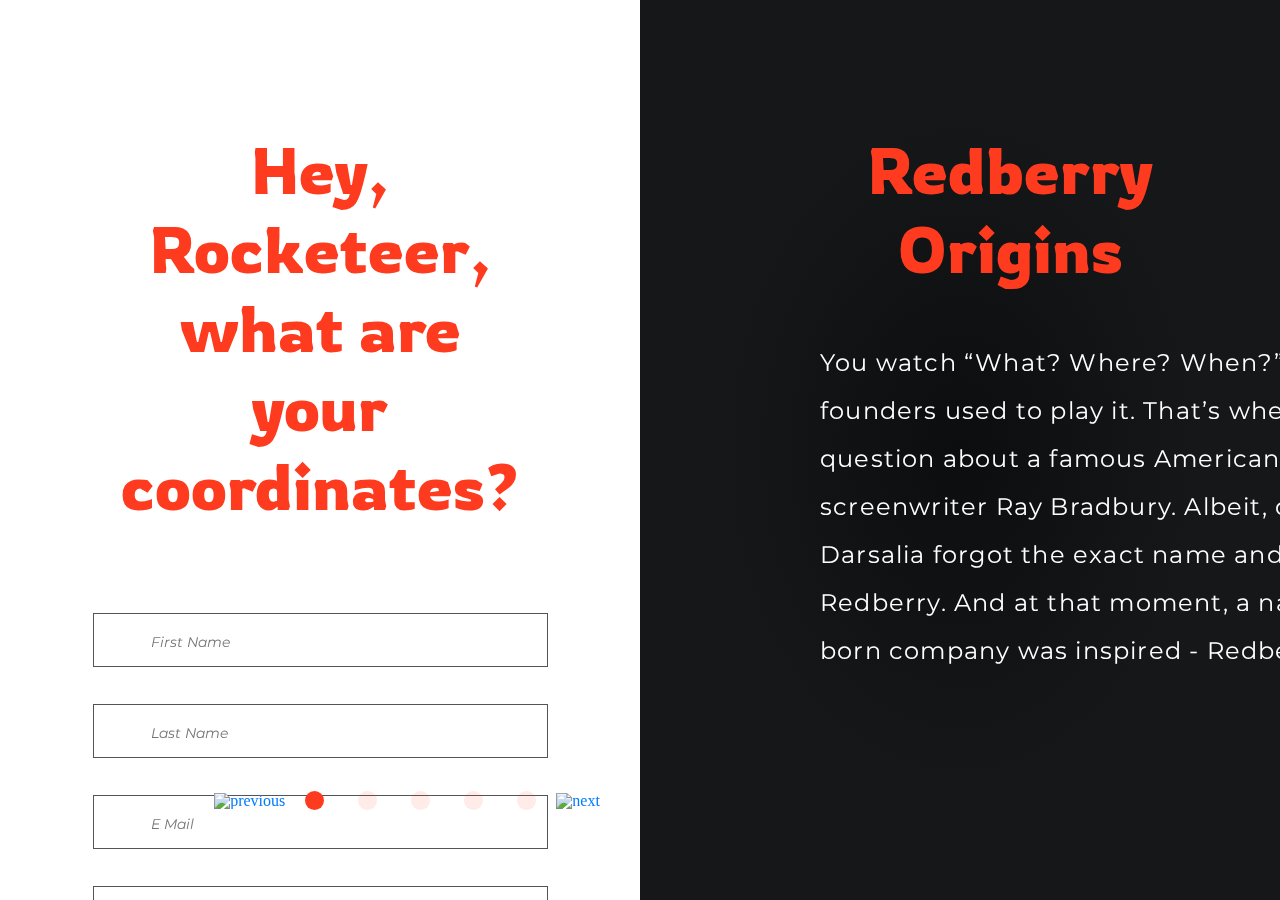
==== pages/questionnaire.html @ b2d57b1f "changed css folder roots" ====
<!DOCTYPE html>
<html lang="en">
<head>
    <meta charset="UTF-8">
    <link rel="stylesheet" href="https://cdnjs.cloudflare.com/ajax/libs/font-awesome/4.7.0/css/font-awesome.min.css">
    <link rel="stylesheet" href="https://cdn.jsdelivr.net/npm/bootstrap@4.0.0/dist/css/bootstrap.min.css"
          integrity="sha384-Gn5384xqQ1aoWXA+058RXPxPg6fy4IWvTNh0E263XmFcJlSAwiGgFAW/dAiS6JXm" crossorigin="anonymous">
    <link rel="stylesheet" href="/styles/styles.css">
    <link rel="stylesheet" href="/styles/pages/questionnaire-styles.scss">
    <title>Personal Information</title>
</head>
<body class="questionnaire">
<div id="carouselExampleIndicators" class="carousel slide" data-ride="carousel">

    <div class="carousel-inner">
        <div class="carousel-item active">
            <div class="item-content questionnaire-content w-100">
                <div class="item-content-wrapper">
                    <h2>
                        Hey, Rocketeer, what are your coordinates?
                    </h2>

                    <div class="item-inputs">
                        <input type="text" placeholder="First Name">
                        <input type="text" placeholder="Last Name">
                        <input type="email" placeholder="E Mail">
                        <input type="number" placeholder="+995 5__ ___ ___">
                    </div>

                    <div class="progress_bar">
                        <a href="#carouselExampleIndicators" role="button" data-slide="prev">
                            <img src="../images/Previous.svg" alt="previous">
                        </a>

                        <ol class="carousel-indicator">
                            <li data-target="#carouselExampleIndicators" data-slide-to="0"
                                class="active progress-bar"></li>
                            <li data-target="#carouselExampleIndicators" data-slide-to="1" class="progress-bar"></li>
                            <li data-target="#carouselExampleIndicators" data-slide-to="2" class="progress-bar"></li>
                            <li data-target="#carouselExampleIndicators" data-slide-to="3" class="progress-bar"></li>
                            <li data-target="#carouselExampleIndicators" data-slide-to="4" class="progress-bar"></li>

                        </ol>
                        <a href="#carouselExampleIndicators" role="button" data-slide="next">
                            <img src="../images/Next.svg" alt="next">
                        </a>
                    </div>
                </div>
                <div class="about-redberry-wrapper">
                    <h2>
                        Redberry Origins
                    </h2>
                    <p>
                        You watch “What? Where? When?” Yeah. Our founders used to play it. That’s where they got a
                        question about a famous American author and screenwriter Ray Bradbury. Albeit, our CEO Gaga
                        Darsalia forgot the exact name and he answered Ray Redberry. And at that moment, a name for a
                        yet to be born company was inspired - Redberry 😇
                    </p>
                </div>
            </div>
        </div>
        <div class="carousel-item">
            <div class="item-content technical-skills-content w-100">
                <div class="item-content-wrapper">
                    <h2>
                        Tell us about your skills
                    </h2>
                    <div class="add-skills-wrapper">
                        <div class="item-inputs">
                            <div class="skill-select_box">
                                <select class="skill-selector" name="Skills">
                                    <option value="none" selected disabled hidden>Skills</option>
                                    <option value="skill-1">Skill 1</option>
                                    <option value="skill-2">Skill 2</option>
                                    <option value="skill-3">Skill 3</option>
                                </select>
                            </div>
                            <input type="number" placeholder="Experience Duration in Years">
                            <button class="add-programming-language">Add Programming Language</button>
                        </div>
                    </div>
                    <div class="progress_bar">
                        <a href="#carouselExampleIndicators" role="button" data-slide="prev">
                            <img src="../images/Previous.svg" alt="previous">
                        </a>

                        <ol class="carousel-indicator">
                            <li data-target="#carouselExampleIndicators" data-slide-to="0"
                                class="progress-bar active"></li>
                            <li data-target="#carouselExampleIndicators" data-slide-to="1"
                                class="progress-bar active"></li>
                            <li data-target="#carouselExampleIndicators" data-slide-to="2" class="progress-bar"></li>
                            <li data-target="#carouselExampleIndicators" data-slide-to="3" class="progress-bar"></li>
                            <li data-target="#carouselExampleIndicators" data-slide-to="4" class="progress-bar"></li>

                        </ol>
                        <a href="#carouselExampleIndicators" role="button" data-slide="next">
                            <img src="../images/Next.svg" alt="next">
                        </a>
                    </div>
                </div>
                <div class="about-redberry-wrapper">
                    <h2>
                        A bit about our battles
                    </h2>
                    <p>
                        As we said, Redberry has been on the field for quite some time now, and we have touched and
                        embraced a variety of programming languages, technologies, philosophies, and frameworks. We are
                        battle-tested in PHP Laravel Stack with Vue.js, refined in React, and allies with Serverside
                        technologies like Docker and Kubernetes, and now we have set foot in the web3 industry.
                    </p>
                </div>
            </div>
        </div>
        <div class="carousel-item">
            <div class="item-content covid-info-content w-100">
                <div class="item-content-wrapper">
                    <h2>
                        Tell us about your skills
                    </h2>
                    <form class="covid-info-form">
                        <div class="work-style-content">
                            <p>how would you prefer to work?</p>
                            <div>
                                <input type="radio" id="sairme" name="work-style" value="sairme"
                                       checked>
                                <label for="sairme">From Sairme Office</label>
                            </div>

                            <div>
                                <input type="radio" id="from-home" name="work-style" value="from-home">
                                <label for="from-home">From Home</label>
                            </div>

                            <div>
                                <input type="radio" id="hybrid" name="work-style" value="hybrid">
                                <label for="hybrid">Hybrid</label>
                            </div>
                        </div>

                        <div class="covid-status-content">
                            <p>Did you contact covid 19? :(</p>
                            <div>
                                <input type="radio" id="covid-contact-positive" name="covid-contact-status"
                                       value="covid-contact-positive"
                                       checked>
                                <label for="covid-contact-positive">Yes</label>
                            </div>

                            <div>
                                <input type="radio" id="covid-contact-negative" name="covid-contact-status"
                                       value="covid-contact-negative">
                                <label for="covid-contact-negative">No</label>
                            </div>
                        </div>

                        <div>
                            <label for="start">When?</label>

                            <input type="date" id="start" name="trip-start"
                                   value="2018-07-22"
                                   min="2018-01-01" max="2018-12-31">
                        </div>

                        <div class="covid-vaccinated-content">
                            <p>Have you been vaccinated?</p>
                            <div>
                                <input type="radio" id="vaccinated" name="vaccinated" value="vaccinated"
                                       checked>
                                <label for="vaccinated">Yes</label>
                            </div>

                            <div>
                                <input type="radio" id="not-vaccinated" name="vaccinated" value="not-vaccinated">
                                <label for="not-vaccinated">No</label>
                            </div>

                            <div>
                                <label for="start">When did you get your last covid vaccine?</label>

                                <input type="date" id="last-covid-vaccine" name="last-covid-vaccine"
                                       value=""
                                       min="2020-01-01" max="2022-7-1">
                            </div>

                        </div>
                    </form>
                    <div class="progress_bar">
                        <a href="#carouselExampleIndicators" role="button" data-slide="prev">
                            <img src="../images/Previous.svg" alt="previous">
                        </a>

                        <ol class="carousel-indicator">
                            <li data-target="#carouselExampleIndicators" data-slide-to="0"
                                class="progress-bar active"></li>
                            <li data-target="#carouselExampleIndicators" data-slide-to="1"
                                class="progress-bar active"></li>
                            <li data-target="#carouselExampleIndicators" data-slide-to="2"
                                class="progress-bar active"></li>
                            <li data-target="#carouselExampleIndicators" data-slide-to="3" class="progress-bar"></li>
                            <li data-target="#carouselExampleIndicators" data-slide-to="4" class="progress-bar"></li>

                        </ol>
                        <a href="#carouselExampleIndicators" role="button" data-slide="next">
                            <img src="../images/Next.svg" alt="next">
                        </a>
                    </div>
                </div>
                <div class="about-redberry-wrapper">
                    <h2>
                        Redberry Covid Policies
                    </h2>
                    <p>
                        As this infamous pandemic took over the world, we adjusted our working practices so that our
                        employees can be as safe and comfortable as possible. We have a hybrid work environment, so you
                        can either work from home or visit our lovely office on Sairme Street. If it was up to us, we
                        would love you to see us in the office because we think face-to-face communications > Zoom
                        meetings. Both on the fun and productivity scales.
                    </p>
                </div>
            </div>
        </div>
        <div class="carousel-item">
            <div class="item-content redberry-insights-content w-100">
                <div class="item-content-wrapper">
                    <h2>
                        What about you?
                    </h2>
                    <div>
                        <p>Would you attend Devtalks and maybe also organize your own?</p>
                        <input type="radio" id="devtalks-positive" name="devtalks" value="devtalks-positive"
                               checked>
                        <label for="devtalks-positive">Yes</label>
                    </div>
                    <div>
                        <input type="radio" id="devtalks-negative" name="devtalks" value="devtalks-negative">
                        <label for="devtalks-negative">No</label>
                    </div>

                    <div>
                        <p>What would you speak about at Devtalk?</p>
                        <label for="devtalk-info"></label>

                        <textarea id="devtalk-info" name="devtalk-info" rows="4" cols="50">
                              I would...
                        </textarea>
                    </div>

                    <div>
                        <p>Tell us something special</p>
                        <label for="special-info"></label>

                        <textarea id="special-info" name="devtalk-info" rows="4" cols="50">
                              I would...
                        </textarea>
                    </div>

                    <div class="progress_bar">
                        <a href="#carouselExampleIndicators" role="button" data-slide="prev">
                            <img src="../images/Previous.svg" alt="previous">
                        </a>

                        <ol class="carousel-indicator">
                            <li data-target="#carouselExampleIndicators" data-slide-to="0"
                                class="progress-bar active"></li>
                            <li data-target="#carouselExampleIndicators" data-slide-to="1"
                                class="progress-bar active"></li>
                            <li data-target="#carouselExampleIndicators" data-slide-to="2"
                                class="progress-bar active"></li>
                            <li data-target="#carouselExampleIndicators" data-slide-to="3"
                                class="progress-bar active"></li>
                            <li data-target="#carouselExampleIndicators" data-slide-to="4" class="progress-bar"></li>

                        </ol>
                        <a href="#carouselExampleIndicators" role="button" data-slide="next">
                            <img src="../images/Next.svg" alt="next">
                        </a>
                    </div>
                </div>
                <div class="about-redberry-wrapper">
                    <h2>
                        Redberrian Insights
                    </h2>
                    <p>
                        We were soo much fun before the pandemic started! Parties almost every weekend and lavish
                        employee birthday celebrations! Unfortunately, covid ruined that fun like it did almost
                        everything else in the world. But we try our best to zhuzh it up a bit. For example, we host
                        biweekly Devtalks where our senior and lead developers talk about topics they are passionate
                        about. Previous topics have included Web3, NFT, Laravel 9, Kubernetes, etc. We hold these talks
                        in the office but you can join our Zoom broadcast as well. Feel free to join either as an
                        attendee or a speaker!
                    </p>
                </div>
            </div>
        </div>
        <div class="carousel-item"></div>
    </div>
</div>

<script src="https://code.jquery.com/jquery-3.2.1.slim.min.js"
        integrity="sha384-KJ3o2DKtIkvYIK3UENzmM7KCkRr/rE9/Qpg6aAZGJwFDMVNA/GpGFF93hXpG5KkN"
        crossorigin="anonymous"></script>
<script src="https://cdn.jsdelivr.net/npm/popper.js@1.12.9/dist/umd/popper.min.js"
        integrity="sha384-ApNbgh9B+Y1QKtv3Rn7W3mgPxhU9K/ScQsAP7hUibX39j7fakFPskvXusvfa0b4Q"
        crossorigin="anonymous"></script>
<script src="https://cdn.jsdelivr.net/npm/bootstrap@4.0.0/dist/js/bootstrap.min.js"
        integrity="sha384-JZR6Spejh4U02d8jOt6vLEHfe/JQGiRRSQQxSfFWpi1MquVdAyjUar5+76PVCmYl"
        crossorigin="anonymous"></script>
<script src="../main.js"></script>
</body>
</html>
---- styles/styles.css ----
/* http://meyerweb.com/eric/tools/css/reset/
   v2.0 | 20110126
   License: none (public domain)
*/
@import url("https://fonts.googleapis.com/css2?family=Montserrat&display=swap");
@import url("https://fonts.googleapis.com/css2?family=Rowdies&display=swap");
html, body, div, span, applet, object, iframe, h1, h2, h3, h4, h5, h6, p, blockquote, pre, a, abbr, acronym, address, big, cite, code, del, dfn, em, img, ins, kbd, q, s, samp, small, strike, strong, sub, sup, tt, var, b, u, i, center, dl, dt, dd, ol, ul, li, fieldset, form, label, legend, table, caption, tbody, tfoot, thead, tr, th, td, article, aside, canvas, details, embed, figure, figcaption, footer, header, hgroup, menu, nav, output, ruby, section, summary, time, mark, audio, video {
  margin: 0;
  padding: 0;
  border: 0;
  font-size: 100%;
  font: inherit;
  vertical-align: baseline;
}

* {
  box-sizing: border-box;
}

a {
  text-decoration: none;
}

/* HTML5 display-role reset for older browsers */
article, aside, details, figcaption, figure, footer, header, hgroup, menu, nav, section {
  display: block;
}

body {
  line-height: 1;
}

ol, ul {
  list-style: none;
}

blockquote, q {
  quotes: none;
}

blockquote:before, blockquote:after {
  content: "";
  content: none;
}

q:before, q:after {
  content: "";
  content: none;
}

table {
  border-collapse: collapse;
  border-spacing: 0;
}

.landing-page {
  width: 100%;
  height: 100%;
  overflow: hidden;
  background: radial-gradient(50% 50% at 50% 50%, #0C0D0E 0%, #151718 73.44%) no-repeat fixed;
  background-size: cover;
}
.landing-page .content {
  width: 100%;
  height: 100vh;
  display: flex;
  flex-direction: column;
  align-items: center;
  background-size: cover;
  background: url("/images/stars.png") no-repeat fixed;
}
.landing-page .content h1 {
  padding-top: 175px;
  text-align: center;
  font-family: "Rowdies", cursive;
  font-style: normal;
  font-weight: normal;
  font-size: 96px;
  line-height: 119px;
  color: #FE3B1F;
}
.landing-page .content .start-questionnaire-btn {
  width: 395px;
  height: 79px;
  display: flex;
  justify-content: center;
  align-items: center;
  margin-top: 69px;
  background-color: #FE3B1F;
  border: 0;
  border-radius: 50px;
}
.landing-page .content .start-questionnaire-btn a {
  font-family: "Montserrat", sans-serif;
  font-style: normal;
  font-weight: normal;
  font-size: 24px;
  line-height: 29px;
  display: flex;
  align-items: center;
  text-align: center;
  color: #FFF;
}
.landing-page .content .submitted-applications {
  margin-top: 30px;
  font-family: "Montserrat", sans-serif;
  font-style: normal;
  font-weight: normal;
  font-size: 24px;
  line-height: 29px;
  display: flex;
  align-items: center;
  text-align: center;
  text-decoration-line: underline;
  color: #FFF;
}

.questionnaire {
  height: 100vh;
  width: 100vw;
}
.questionnaire .progress-bar {
  background-color: white;
}
.questionnaire .progress-bar .active {
  background-color: red;
}
.questionnaire .item-content {
  display: flex;
}
.questionnaire .item-content .item-content-wrapper {
  position: relative;
  width: 50%;
  height: 100vh;
  padding: 131px 105px;
  background-color: #FFF;
}
.questionnaire .item-content .item-content-wrapper h2 {
  font-family: "Rowdies", cursive;
  font-style: normal;
  font-weight: normal;
  font-size: 64px;
  line-height: 79px;
  display: flex;
  justify-content: center;
  align-items: center;
  text-align: center;
  color: #FE3B1F;
}
.questionnaire .item-content .item-content-wrapper .item-inputs {
  margin-top: 50px;
  display: flex;
  justify-content: center;
  align-items: center;
  flex-direction: column;
  /* Firefox */
}
.questionnaire .item-content .item-content-wrapper .item-inputs input::-webkit-outer-spin-button,
.questionnaire .item-content .item-content-wrapper .item-inputs input::-webkit-inner-spin-button {
  -webkit-appearance: none;
  margin: 0;
}
.questionnaire .item-content .item-content-wrapper .item-inputs input[type=number] {
  -moz-appearance: textfield;
}
.questionnaire .item-content .item-content-wrapper .item-inputs input, .questionnaire .item-content .item-content-wrapper .item-inputs .skill-selector {
  width: 455px;
  height: 54px;
  margin-top: 37px;
  padding-top: 17px;
  padding-bottom: 13px;
  padding-left: 57px;
  border: 1px solid #525557;
  font-family: "Montserrat", cursive;
  font-style: italic;
  font-weight: normal;
  font-size: 14px;
  line-height: 17px;
  outline: none;
}
.questionnaire .item-content .item-content-wrapper .progress_bar {
  position: absolute;
  bottom: 10%;
  left: 33%;
  display: flex;
  justify-content: center;
  align-items: center;
  height: 19px;
  margin-top: 120px;
}
.questionnaire .item-content .item-content-wrapper .progress_bar a {
  padding: 3px;
  display: flex;
  justify-content: center;
  align-items: center;
}
.questionnaire .item-content .item-content-wrapper .progress_bar a .fa-chevron-left {
  width: 21px;
  height: 21px;
  color: #FE3B1F;
  border: 3px solid #FE3B1F;
  border-radius: 50%;
}
.questionnaire .item-content .item-content-wrapper .progress_bar ol.carousel-indicator {
  display: flex;
  justify-content: center;
  align-items: center;
  margin-bottom: 0;
}
.questionnaire .item-content .item-content-wrapper .progress_bar ol.carousel-indicator li {
  width: 19px;
  height: 19px;
  margin: 17px;
  background-color: #FE3B1F;
  border-radius: 50%;
  opacity: 0.1;
}
.questionnaire .item-content .item-content-wrapper .progress_bar ol.carousel-indicator li.active {
  opacity: 1;
}
.questionnaire .item-content .about-redberry-wrapper {
  width: 50%;
  height: 100vh;
  padding: 131px 80px 131px 180px;
  display: flex;
  justify-content: flex-start;
  align-items: flex-start;
  flex-direction: column;
  background: radial-gradient(50% 50% at 50% 50%, #0C0D0E 0%, #151718 73.44%);
}
.questionnaire .item-content .about-redberry-wrapper h2 {
  font-family: "Rowdies", cursive;
  font-style: normal;
  font-weight: normal;
  font-size: 64px;
  line-height: 79px;
  color: #FE3B1F;
  text-align: center;
}
.questionnaire .item-content .about-redberry-wrapper p {
  width: 705px;
  padding: 50px 0;
  font-family: "Montserrat", cursive;
  font-style: normal;
  font-weight: normal;
  font-size: 24px;
  line-height: 200%;
  text-align: left;
  letter-spacing: 0.05em;
  color: #FFF;
}
.questionnaire .item-content.technical-skills-content .add-skills-wrapper {
  display: flex;
  justify-content: center;
  align-items: center;
  flex-direction: column;
}
.questionnaire .item-content.technical-skills-content .add-skills-wrapper .item-inputs .skill-select_box {
  position: relative;
}
.questionnaire .item-content.technical-skills-content .add-skills-wrapper .item-inputs .skill-select_box select.skill-selector {
  position: relative;
  z-index: 99;
  background: none;
  -webkit-appearance: none;
  -moz-appearance: none;
  text-indent: 1px;
  text-overflow: "";
}
.questionnaire .item-content.technical-skills-content .add-skills-wrapper .item-inputs .skill-select_box select.skill-selector option {
  height: 30px;
  margin: 5px;
  line-height: 30px;
  padding: 10px;
}
.questionnaire .item-content.technical-skills-content .add-skills-wrapper .item-inputs .skill-select_box::after {
  position: absolute;
  top: 60%;
  right: 23px;
  content: url(/images/Vector.svg);
  z-index: 98;
}
.questionnaire .item-content.technical-skills-content .add-skills-wrapper .item-inputs .add-programming-language {
  width: 201px;
  height: 32px;
  margin-top: 22px;
  align-self: end;
  background-color: #FE3B1F;
  font-family: "Montserrat", cursive;
  font-style: normal;
  font-weight: normal;
  font-size: 12px;
  line-height: 15px;
  text-align: center;
  border: 0;
  color: #FFF;
}
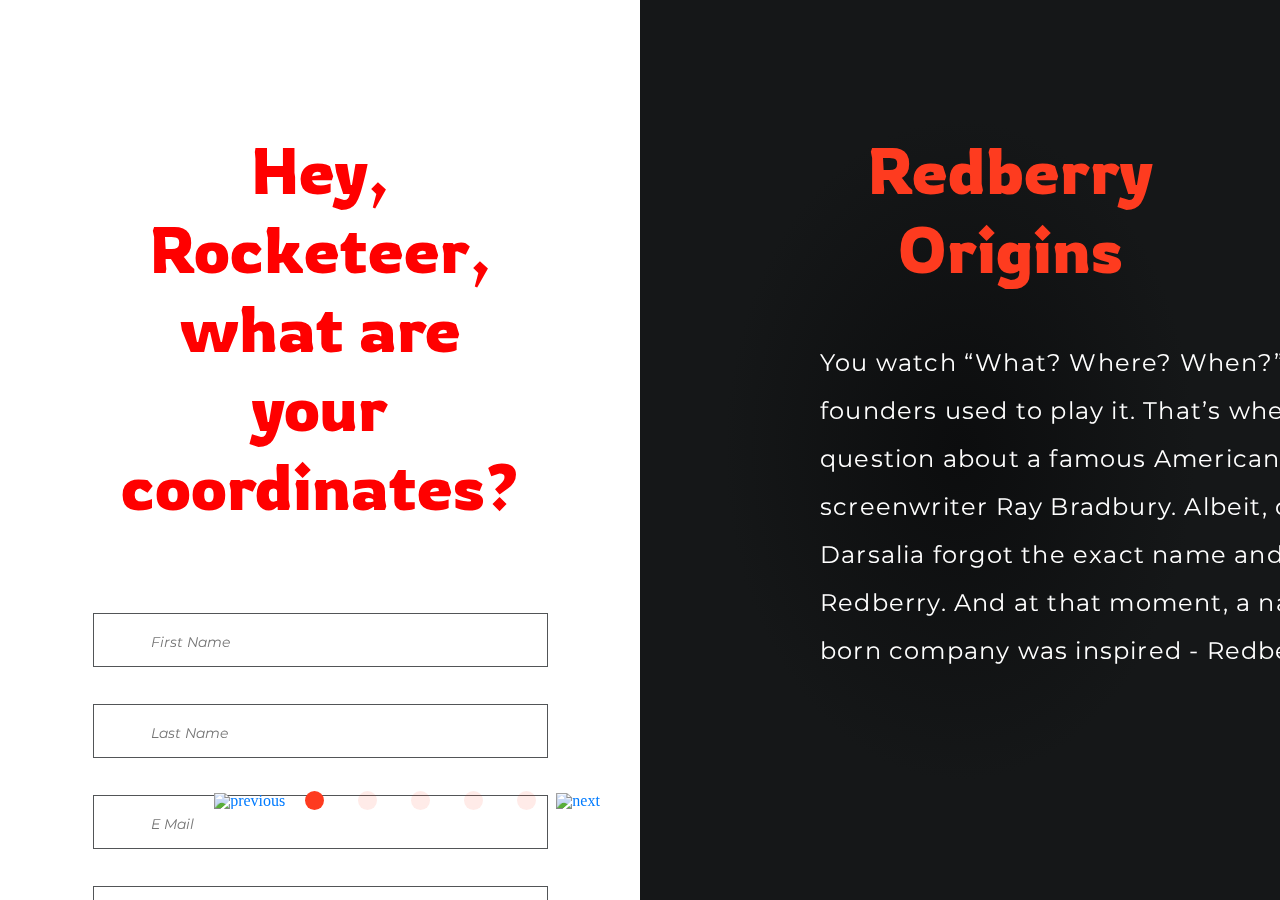
==== commit aae7dce8: "test" ====
--- a/pages/questionnaire.html
+++ b/pages/questionnaire.html
@@ -5,8 +5,8 @@
     <link rel="stylesheet" href="https://cdnjs.cloudflare.com/ajax/libs/font-awesome/4.7.0/css/font-awesome.min.css">
     <link rel="stylesheet" href="https://cdn.jsdelivr.net/npm/bootstrap@4.0.0/dist/css/bootstrap.min.css"
           integrity="sha384-Gn5384xqQ1aoWXA+058RXPxPg6fy4IWvTNh0E263XmFcJlSAwiGgFAW/dAiS6JXm" crossorigin="anonymous">
-    <link rel="stylesheet" href="/styles/styles.css">
-    <link rel="stylesheet" href="/styles/pages/questionnaire-styles.scss">
+    <link rel="stylesheet" href="../styles/styles.css">
+    <link rel="stylesheet" href="../styles/pages/questionnaire-styles.css">
     <title>Personal Information</title>
 </head>
 <body class="questionnaire">
--- a/styles/pages/questionnaire-styles.css
+++ b/styles/pages/questionnaire-styles.css
@@ -0,0 +1,158 @@
+.questionnaire {
+    height: 100vh;
+    width: 100vw;
+}
+.questionnaire .progress-bar {
+    background-color: white;
+}
+.questionnaire .progress-bar .active {
+    background-color: red;
+}
+.questionnaire .item-content {
+    display: flex;
+}
+.questionnaire .item-content .item-content-wrapper {
+    position: relative;
+    width: 50%;
+    height: 100vh;
+    padding: 131px 105px;
+    background-color: #fff;
+}
+.questionnaire .item-content .item-content-wrapper h2 {
+    font-family: 'Rowdies', cursive;
+    font-style: normal;
+    font-weight: normal;
+    font-size: 64px;
+    line-height: 79px;
+    text-align: center;
+    color: red;
+}
+.questionnaire .item-content .item-content-wrapper .item-inputs {
+    margin-top: 50px;
+    flex-direction: column;
+    /* Firefox */
+}
+.questionnaire .item-content .item-content-wrapper .item-inputs input::-webkit-outer-spin-button, .questionnaire .item-content .item-content-wrapper .item-inputs input::-webkit-inner-spin-button {
+    -webkit-appearance: none;
+    margin: 0;
+}
+.questionnaire .item-content .item-content-wrapper .item-inputs input[type=number] {
+    -moz-appearance: textfield;
+}
+.questionnaire .item-content .item-content-wrapper .item-inputs input, .questionnaire .item-content .item-content-wrapper .item-inputs .skill-selector {
+    width: 455px;
+    height: 54px;
+    margin-top: 37px;
+    padding-top: 17px;
+    padding-bottom: 13px;
+    padding-left: 57px;
+    border: 1px solid #525557;
+    font-family: 'Montserrat', cursive;
+    font-style: italic;
+    font-weight: normal;
+    font-size: 14px;
+    line-height: 17px;
+    outline: none;
+}
+.questionnaire .item-content .item-content-wrapper .progress_bar {
+    position: absolute;
+    bottom: 10%;
+    left: 33%;
+    height: 19px;
+    margin-top: 120px;
+}
+.questionnaire .item-content .item-content-wrapper .progress_bar a {
+    padding: 3px;
+}
+.questionnaire .item-content .item-content-wrapper .progress_bar a .fa-chevron-left {
+    width: 21px;
+    height: 21px;
+    color: #fe3b1fFF;
+    border: 3px solid #fe3b1f;
+    border-radius: 50%;
+}
+.questionnaire .item-content .item-content-wrapper .progress_bar ol.carousel-indicator {
+    margin-bottom: 0;
+}
+.questionnaire .item-content .item-content-wrapper .progress_bar ol.carousel-indicator li {
+    width: 19px;
+    height: 19px;
+    margin: 17px;
+    background-color: #fe3b1fFF;
+    border-radius: 50%;
+    opacity: 0.1;
+}
+.questionnaire .item-content .item-content-wrapper .progress_bar ol.carousel-indicator li.active {
+    opacity: 1;
+}
+.questionnaire .item-content .about-redberry-wrapper {
+    width: 50%;
+    height: 100vh;
+    padding: 131px 80px 131px 180px;
+    flex-direction: column;
+    background: radial-gradient(50% 50% at 50% 50%, #0c0d0e 0%, #151718 73.44%);
+}
+.questionnaire .item-content .about-redberry-wrapper h2 {
+    font-family: 'Rowdies', cursive;
+    font-style: normal;
+    font-weight: normal;
+    font-size: 64px;
+    line-height: 79px;
+    color: #fe3b1fFF;
+    text-align: center;
+}
+.questionnaire .item-content .about-redberry-wrapper p {
+    width: 705px;
+    padding: 50px 0;
+    font-family: 'Montserrat', cursive;
+    font-style: normal;
+    font-weight: normal;
+    font-size: 24px;
+    line-height: 200%;
+    text-align: left;
+    letter-spacing: 0.05em;
+    color: white;
+}
+.questionnaire .item-content.technical-skills-content .add-skills-wrapper {
+    flex-direction: column;
+}
+.questionnaire .item-content.technical-skills-content .add-skills-wrapper .item-inputs .skill-select_box {
+    position: relative;
+}
+.questionnaire .item-content.technical-skills-content .add-skills-wrapper .item-inputs .skill-select_box select.skill-selector {
+    position: relative;
+    z-index: 99;
+    background: none;
+    -webkit-appearance: none;
+    -moz-appearance: none;
+    text-indent: 1px;
+    text-overflow: '';
+}
+.questionnaire .item-content.technical-skills-content .add-skills-wrapper .item-inputs .skill-select_box select.skill-selector option {
+    height: 30px;
+    margin: 5px;
+    line-height: 30px;
+    padding: 10px;
+}
+.questionnaire .item-content.technical-skills-content .add-skills-wrapper .item-inputs .skill-select_box::after {
+    position: absolute;
+    top: 60%;
+    right: 23px;
+    content: url(/images/Vector.svg);
+    z-index: 98;
+}
+.questionnaire .item-content.technical-skills-content .add-skills-wrapper .item-inputs .add-programming-language {
+    width: 201px;
+    height: 32px;
+    margin-top: 22px;
+    align-self: end;
+    background-color: #fe3b1fFF;
+    font-family: 'Montserrat', cursive;
+    font-style: normal;
+    font-weight: normal;
+    font-size: 12px;
+    line-height: 15px;
+    text-align: center;
+    border: 0;
+    color: #fffFfF;
+}
